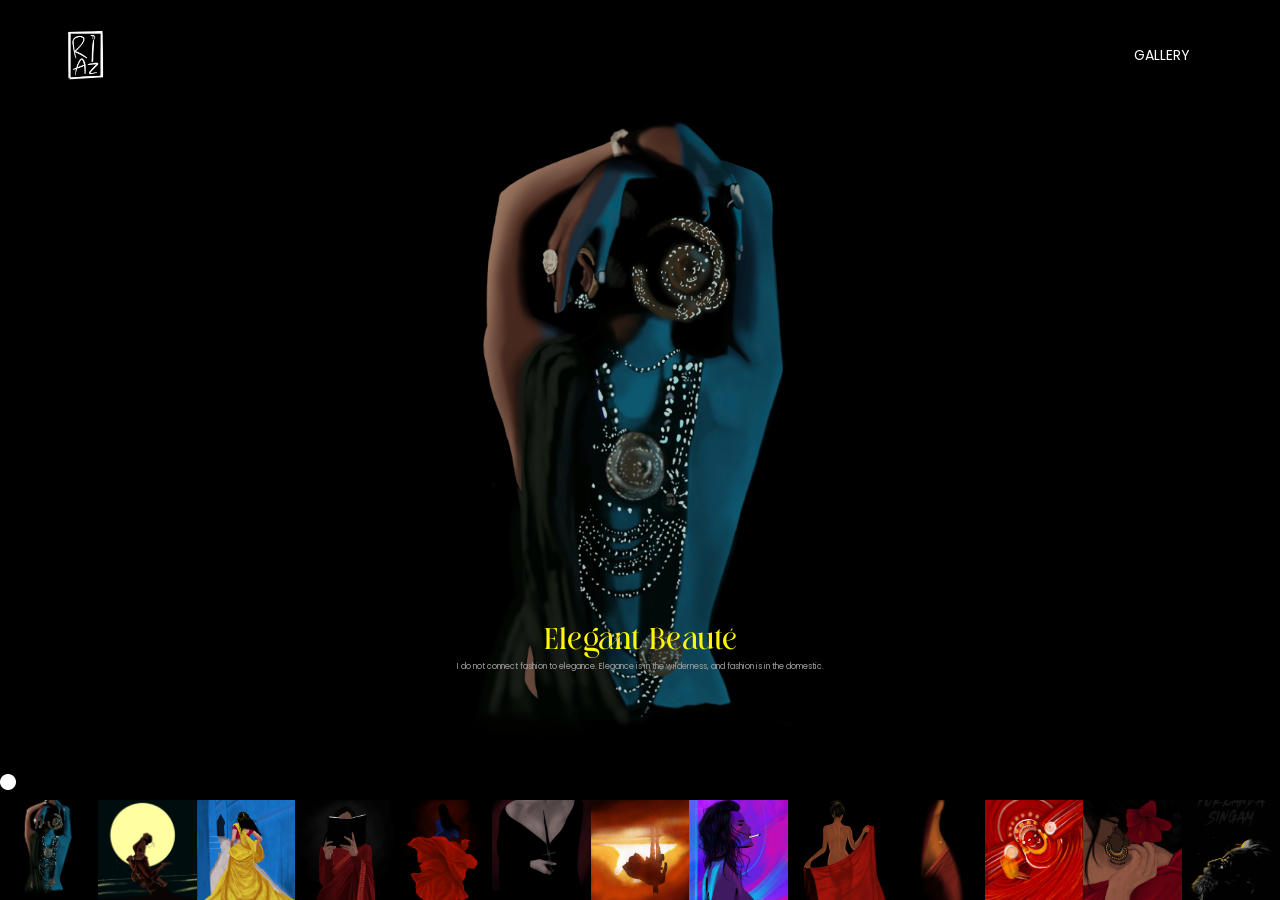
==== art/index.html @ 33e3aa1a "initial commit" ====
<!DOCTYPE html>
<html lang="en">

<head>
    <meta charset="UTF-8">
    <meta name="description" content="">
    <meta http-equiv="X-UA-Compatible" content="IE=edge">
    <meta name="viewport" content="width=device-width, initial-scale=1, shrink-to-fit=no">
    <!-- The above 4 meta tags *must* come first in the head; any other head content must come *after* these tags -->
    <meta property="og:site_name" content="Riaz digital art portfolio" />
    <meta property="og:title" content="My personal digital art portfolio website" />
    <meta
      property="og:description"
      content="Software Developer pushing pixels to billion of users"
    />
    <meta property="og:image" content="img/core-img/thumbnail.png" />
    <meta property="og:type" content="digital art portfolio" />
    <meta
      property="og:url"
      content="https://riaz10ahmed.github.io/portfolio/art/index.html"
    />
    <!-- Title  -->
    <title>Riaz - Digital Art Portfolio</title>

    <!-- Favicon  -->
    <link rel="icon" href="img/favicon.png">

    <!-- Core Style CSS -->
    <link rel="stylesheet" href="css/core-style.css">
    <link rel="stylesheet" href="style.css">

    <!-- Responsive CSS -->
    <link href="css/responsive.css" rel="stylesheet">

</head>

<body>
    <!-- Preloader -->
    <div id="preloader">
        <div class="showbox">
            <div class="loader">
                <svg class="circular" viewBox="25 25 50 50">
                    <circle class="path" cx="50" cy="50" r="20" fill="none" stroke-width="2" stroke-miterlimit="10" />
                </svg>
            </div>
        </div>
        <div class="questions-area text-center">
            <p>Leonardo da Vinci once said -</p>
            <ul>
                <li>"Poor is the pupil who does not surpass his master."</li>
                <li>“Where the spirit does not work with the hand, there is no art.”</li>
                <li>"Learning never exhausts the mind."</li>
            </ul>
        </div>
    </div>

    <!-- Gradient Background Overlay -->
    <div class="gradient-background-overlay"></div>

    <!-- Header Area Start -->
    <header class="header-area">
        <div class="container-fluid h-100">
            <div class="row h-100 align-items-center">
                <div class="col-12 h-100">
                    <div class="main-menu h-100">
                        <nav class="navbar h-100 navbar-expand-lg">
                            <!-- Logo Area  -->
                            <a class="navbar-brand c_logo" href="../index.html"><img src="img/logo/logo_w.png"
                                    alt="Riaz"></a>

                            <!-- <button class="navbar-toggler" type="button" data-toggle="collapse" data-target="#studioMenu" aria-controls="studioMenu" aria-expanded="false" aria-label="Toggle navigation"><i class="fa fa-bars"></i> Menu</button> -->

                            <!-- <div class="collapse navbar-collapse" id="studioMenu"> -->
                            <!-- Menu Area Start  -->
                            <ul class="navbar-nav ml-auto">
                                <li class="nav-item">
                                    <a class="nav-link" href="portfolio.html">gallery</a>
                                </li>
                            </ul>
                            <!-- Search Form -->
                            <!-- <div class="header-search-form ml-auto">
                                    <form action="#">
                                        <input type="search" class="form-control" placeholder="Input your keyword then press enter..." id="search" name="search">
                                        <input class="d-none" type="submit" value="submit">
                                    </form>
                                </div> -->
                            <!-- Search btn -->
                            <!-- <div id="searchbtn">
                                    <img src="img/core-img/search.png" alt="">
                                </div> -->
                            <!-- </div> -->
                        </nav>
                    </div>
                </div>
            </div>
        </div>
    </header>
    <!-- Header Area End -->

    <!-- Social Sidebar Area Start -->
    <!-- <div class="social-sidebar-area bg-white"> -->
    <!-- Social Area -->
    <!-- <div class="social-info-area">
            <a href="#" data-toggle="tooltip" data-placement="right" title="Facebook"><i class="fa fa-facebook" aria-hidden="true"></i> <span>Facebook</span></a>
            <a href="#" data-toggle="tooltip" data-placement="right" title="Twitter"><i class="fa fa-twitter" aria-hidden="true"></i> <span>Twitter</span></a>
            <a href="#" data-toggle="tooltip" data-placement="right" title="Pinterest"><i class="fa fa-pinterest" aria-hidden="true"></i> <span>Pinterest</span></a>
            <a href="#" data-toggle="tooltip" data-placement="right" title="Behance"><i class="fa fa-behance" aria-hidden="true"></i> <span>Behance</span></a>
        </div> -->
    <!-- Message Box -->
    <!-- <div class="message-box">
            <a href="#" data-toggle="modal" data-target=".contact-modal-lg"><img src="img/core-img/envelope.png" alt=""></a>
        </div> -->
    <!-- </div> -->
    <!-- Social Sidebar Area End -->

    <!-- ***** Welcome Area Start ***** -->
    <section class="welcome-area">
        <div class="carousel h-100 slide" data-ride="carousel" id="welcomeSlider">
            <!-- Carousel Inner -->
            <div class="carousel-inner h-100">


                <div class="carousel-item h-100 bg-img active bg_contain"
                    style="background-image: url(img/bg-img/a1.jpg);">
                    <div class="c_slide_div">
                        <h2 style="color: #fff707">Elegant Beauté</h2>
                        <p style="color: #a0a0a0">I do not connect fashion to elegance. Elegance is in the wilderness,
                            and fashion is in the domestic.</p>
                    </div>
                </div>

                <div class="carousel-item h-100 bg-img bg_contain" style="background-image: url(img/bg-img/a2.jpg);">
                    <div class="c_slide_div">
                        <h2 style="color: #fff707">Poonguzhali</h2>
                        <p style="color: #a0a0a0">Alaikadal aazham nilavu ariyaadhoo! Adi mana dhaagam vizhil
                            theriyaadhoo!</p>
                    </div>
                </div>

                <div class="carousel-item h-100 bg-img bg_contain" style="background-image: url(img/bg-img/a3.jpg);">
                    <div class="c_slide_div">
                        <h2 style="color: #fff707">Run Lola Run</h2>
                        <p style="color: #a0a0a0">We shall not cease from exploration, And the end of all our exploring,
                            Will be to arrive where we started, And know the place for the first time.</p>
                    </div>
                </div>

                <div class="carousel-item h-100 bg-img bg_contain" style="background-image: url(img/bg-img/a50.jpg);">
                    <div class="c_slide_div">
                        <h2 style="color: #fff707">Semmaan Magalai</h2>
                        <p style="color: #a0a0a0">Semmaan magalai Thirudum thirudan</p>
                    </div>
                </div>

                
                <div class="carousel-item h-100 bg-img bg_contain" style="background-image: url(img/bg-img/a62.jpg);">
                    <div class="c_slide_div">
                        <h2 style="color: #fff707">Betta Splendens</h2>
                        <p style="color: #a0a0a0">Let your fins flow with the current like betta splendens</p>
                    </div>
                </div>
                <div class="carousel-item h-100 bg-img bg_contain" style="background-image: url(img/bg-img/a61.jpg);">
                    <div class="c_slide_div">
                        <h2 style="color: #fff707">Goth</h2>
                        <p style="color: #a0a0a0">Unleash your gothic side, we have styles for you—cool and edgy.</p>
                    </div>
                </div>
                <div class="carousel-item h-100 bg-img bg_contain" style="background-image: url(img/bg-img/a7.jpg);">
                    <div class="c_slide_div">
                        <h2 style="color: #fff707">Dark Knight</h2>
                        <p style="color: #a0a0a0">It's not who I am underneath, but what I do that defines me.</p>
                    </div>
                </div>
                <div class="carousel-item h-100 bg-img bg_contain" style="background-image: url(img/bg-img/a8.jpg);">
                    <div class="c_slide_div">
                        <h2 style="color: #fff707">Spliff Queen</h2>
                        <p style="color: #a0a0a0">Cinderella never asked for a prince. She asked for a night off and a
                            dress.</p>
                    </div>
                </div>

                <div class="carousel-item h-100 bg-img bg_contain" style="background-image: url(img/bg-img/a54.jpg);">
                    <div class="c_slide_div">
                        <h2 style="color: #fff707">Nilaavin Karai</h2>
                        <p style="color: #a0a0a0">Nilaavin Karai</p>
                    </div>
                </div>

                <div class="carousel-item h-100 bg-img bg_contain" style="background-image: url(img/bg-img/a55.jpg);">
                    <div class="c_slide_div">
                        <h2 style="color: #fff707">Belly Chain</h2>
                        <p style="color: #a0a0a0">Stay hidden until..</p>
                    </div>
                </div>
                <div class="carousel-item h-100 bg-img bg_contain" style="background-image: url(img/bg-img/a10.jpg);">
                    <div class="c_slide_div">
                        <h2 style="color: #fff707">Utthama Villain</h2>
                        <p style="color: #a0a0a0">I'm the Hero and I'm the Villain</p>
                    </div>
                </div>

                <div class="carousel-item h-100 bg-img bg_contain" style="background-image: url(img/bg-img/a4.jpg);">
                    <div class="c_slide_div">
                        <h2 style="color: #fff707">Rosa-Sinensis</h2>
                        <p style="color: #a0a0a0">She looked attractive in all seasons like Hibiscus</p>
                    </div>
                </div>
                
                <div class="carousel-item h-100 bg-img bg_contain" style="background-image: url(img/bg-img/a13.jpg);">
                    <div class="c_slide_div">
                        <h2 style="color: #fff707">Vikram</h2>
                        <p style="color: #a0a0a0">Caped Crusader - Vigilante</p>
                    </div>
                </div>
            </div>
            <!-- Carousel Indicators -->
            <ol class="carousel-indicators">
                <li data-target="#welcomeSlider" data-slide-to="0" class="active bg-img"
                    style="background-image: url(img/bg-img/a1.jpg);"></li>
                <li data-target="#welcomeSlider" data-slide-to="1" class="bg-img"
                    style="background-image: url(img/bg-img/a2.jpg);"></li>
                <li data-target="#welcomeSlider" data-slide-to="2" class="bg-img"
                    style="background-image: url(img/bg-img/a3.jpg);"></li>
                <li data-target="#welcomeSlider" data-slide-to="3" class="bg-img"
                    style="background-image: url(img/bg-img/a50.jpg);"></li>
                <li data-target="#welcomeSlider" data-slide-to="4" class="bg-img"
                    style="background-image: url(img/bg-img/a62.jpg);"></li>
                <li data-target="#welcomeSlider" data-slide-to="5" class="bg-img"
                    style="background-image: url(img/bg-img/a61.jpg);"></li>
                <li data-target="#welcomeSlider" data-slide-to="6" class="bg-img"
                    style="background-image: url(img/bg-img/a7.jpg);"></li>
                <li data-target="#welcomeSlider" data-slide-to="7" class="bg-img"
                    style="background-image: url(img/bg-img/a8.jpg);"></li>
                <li data-target="#welcomeSlider" data-slide-to="8" class="bg-img"
                    style="background-image: url(img/bg-img/a54.jpg);"></li>
                <li data-target="#welcomeSlider" data-slide-to="9" class="bg-img"
                    style="background-image: url(img/bg-img/a55.jpg);"></li>
                <li data-target="#welcomeSlider" data-slide-to="10" class="bg-img"
                    style="background-image: url(img/bg-img/a10.jpg);"></li>
                <li data-target="#welcomeSlider" data-slide-to="11" class="bg-img"
                    style="background-image: url(img/bg-img/a4.jpg);"></li>
                <li data-target="#welcomeSlider" data-slide-to="12" class="bg-img"
                    style="background-image: url(img/bg-img/a13.jpg);"></li>
            </ol>
        </div>
    </section>
    <!-- ***** Welcome Area End ***** -->

    <!-- ***** Contact Area Start ***** -->
    <div class="contact-popup-form" id="contact-modal-lg">
        <div class="modal fade contact-modal-lg" tabindex="-1" role="dialog" aria-labelledby="contact-modal-lg"
            aria-hidden="true">
            <div class="modal-dialog modal-lg modal-dialog-centered">
                <div class="modal-content">
                    <div class="container-fluid">
                        <div class="row">
                            <div class="col-12">
                                <div class="contact-heading-text text-center mb-30">
                                    <span></span>
                                    <h2>Please get in touch</h2>
                                </div>
                            </div>
                        </div>
                    </div>
                    <!-- Contact Form Area -->
                    <div class="contact-form-area">
                        <div class="container-fluid">
                            <form action="#" method="post">
                                <div class="row">
                                    <div class="col-12 col-md-4">
                                        <input type="text" class="form-control" name="name" id="name"
                                            placeholder="Your Name">
                                    </div>
                                    <div class="col-12 col-md-4">
                                        <input type="email" class="form-control" name="email" id="email"
                                            placeholder="Your Email">
                                    </div>
                                    <div class="col-12 col-md-4">
                                        <input type="text" class="form-control" name="subject" id="subject"
                                            placeholder="Subject">
                                    </div>
                                    <div class="col-12">
                                        <textarea name="message" class="form-control" id="message" cols="30" rows="10"
                                            placeholder="Message"></textarea>
                                    </div>
                                    <div class="col-12 text-center">
                                        <button type="submit" class="btn studio-btn mt-3"><img
                                                src="img/core-img/logo-icon.png" alt=""> Send</button>
                                    </div>
                                </div>
                            </form>
                        </div>
                    </div>
                </div>
            </div>
        </div>
    </div>
    <!-- ***** Contact Area End ***** -->

    <!-- jQuery (Necessary for All JavaScript Plugins) -->
    <script src="js/jquery/jquery-2.2.4.min.js"></script>
    <!-- Popper js -->
    <script src="js/popper.min.js"></script>
    <!-- Bootstrap js -->
    <script src="js/bootstrap.min.js"></script>
    <!-- Plugins js -->
    <script src="js/plugins.js"></script>
    <!-- Active js -->
    <script src="js/active.js"></script>

</body>

</html>
---- art/css/core-style.css ----
/* [Master Stylesheet] */

/* ------------- Index of Stylesheet -------------
:: 1.0 Import Web Fonts
:: 2.0 Import All CSS
:: 3.0 Common/Base CSS
:: 4.0 Header Area CSS
:: 5.0 Sidebar Area CSS
:: 6.0 Welcome Area CSS
:: 7.0 About Me Area CSS
:: 8.0 Follow Instagram Area CSS
:: 9.0 Footer Area CSS
:: 10.0 Portfolio Area CSS
:: 11.0 Blog & Contact Area CSS
:: 12.0 Elements Area CSS
------------------------------------------------ */

/* :: 1.0 Import Web Fonts */

@import url('https://fonts.googleapis.com/css?family=Poppins:300,400,500,600,700');

/* :: 2.0 Import All CSS */

@import '../css/bootstrap.min.css';
@import '../css/owl.carousel.css';
@import '../css/font-awesome.min.css';
@import '../css/pe-icon-7-stroke.css';
@import '../css/magnific-popup.css';
@import '../css/animate.css';

/* :: 3.0 Common/Base CSS */

* {
    margin: 0;
    padding: 0;
}

body {
    font-family: 'Poppins', sans-serif;
    font-weight: 400;
    overflow-x: hidden;
}

h1,
h2,
h3,
h4,
h5,
h6 {
    color: #1d1d1d;
    line-height: 1.2;
    font-family: 'Poppins', sans-serif;
    font-weight: 500;
}

p {
    color: #838383;
    font-size: 15px;
    line-height: 2;
    font-family: 'Poppins', sans-serif;
    font-weight: 400;
}

a:focus {
    outline: 0 solid;
}

a,
a:hover,
a:focus {
    -webkit-transition: all 500ms ease 0s;
    transition: all 500ms ease 0s;
    text-decoration: none;
    outline: none;
    font-size: 14px;
    color: #000;
    font-family: 'Poppins', sans-serif;
    font-weight: 400;
}

#preloader {
    position: fixed;
    z-index: 9999;
    width: 100%;
    height: 100%;
    background-color: #f2f4f8;
    top: 0;
    left: 0;
    display: -webkit-box;
    display: -ms-flexbox;
    display: flex;
    -webkit-box-pack: center;
    -ms-flex-pack: center;
    justify-content: center;
    -webkit-box-align: center;
    -ms-flex-align: center;
    align-items: center;
}

.questions-area ul li {
    display: none;
    font-size: 14px;
    font-weight: 500;
    color: #1d1d1d;
    -webkit-transition-duration: 500ms;
    transition-duration: 500ms;
}

.questions-area ul li.question-show {
    display: block;
}

.questions-area {
    padding: 0 15px;
    position: absolute;
    bottom: 100px;
    z-index: 15;
    width: 100%;
    height: auto;
    left: 0;
}

.questions-area p {
    margin-bottom: 0;
}

.showbox {
    position: relative;
    top: 0;
    bottom: 0;
    left: 0;
    right: 0;
    padding: 0;
}

.loader {
    position: relative;
    margin: 0 auto;
    width: 60px;
}

.loader:before {
    content: '';
    display: block;
    padding-top: 100%;
}

.circular {
    -webkit-animation: rotate 2s linear infinite;
    animation: rotate 2s linear infinite;
    height: 100%;
    -webkit-transform-origin: center center;
    transform-origin: center center;
    width: 100%;
    position: absolute;
    top: 0;
    bottom: 0;
    left: 0;
    right: 0;
    margin: auto;
}

.path {
    stroke-dasharray: 1, 200;
    stroke-dashoffset: 0;
    -webkit-animation: dash 1.5s ease-in-out infinite, color 6s ease-in-out infinite;
    animation: dash 1.5s ease-in-out infinite, color 6s ease-in-out infinite;
    stroke-linecap: round;
}

@-webkit-keyframes rotate {
    100% {
        -webkit-transform: rotate(360deg);
        transform: rotate(360deg);
    }
}

@keyframes rotate {
    100% {
        -webkit-transform: rotate(360deg);
        transform: rotate(360deg);
    }
}

@-webkit-keyframes dash {
    0% {
        stroke-dasharray: 1, 200;
        stroke-dashoffset: 0;
    }
    50% {
        stroke-dasharray: 89, 200;
        stroke-dashoffset: -35px;
    }
    100% {
        stroke-dasharray: 89, 200;
        stroke-dashoffset: -124px;
    }
}

@keyframes dash {
    0% {
        stroke-dasharray: 1, 200;
        stroke-dashoffset: 0;
    }
    50% {
        stroke-dasharray: 89, 200;
        stroke-dashoffset: -35px;
    }
    100% {
        stroke-dasharray: 89, 200;
        stroke-dashoffset: -124px;
    }
}

@-webkit-keyframes color {
    100%,
    0% {
        stroke: #d62d20;
    }
    40% {
        stroke: #0057e7;
    }
    66% {
        stroke: #008744;
    }
    80%,
    90% {
        stroke: #ffa700;
    }
}

@keyframes color {
    100%,
    0% {
        stroke: #d62d20;
    }
    40% {
        stroke: #0057e7;
    }
    66% {
        stroke: #008744;
    }
    80%,
    90% {
        stroke: #ffa700;
    }
}

ul,
ol {
    margin: 0;
}

ol li,
ul li {
    list-style: outside none none;
}

img {
    height: auto;
    max-width: 100%;
}

.studio-table {
    display: table;
    z-index: 9;
    position: absolute;
    width: 100%;
    height: 100%;
    margin: 0;
}

.studio-table-cell {
    display: table-cell;
    vertical-align: middle;
}

.mt-15 {
    margin-top: 15px;
}

.mt-30 {
    margin-top: 30px;
}

.mt-50 {
    margin-top: 50px;
}

.mt-70 {
    margin-top: 70px;
}

.mt-100 {
    margin-top: 100px;
}

.mb-15 {
    margin-bottom: 15px;
}

.mb-30 {
    margin-bottom: 30px;
}

.mb-50 {
    margin-bottom: 50px;
}

.ml-15 {
    margin-left: 15px;
}

.ml-30 {
    margin-left: 30px;
}

.mr-15 {
    margin-right: 15px;
}

.mr-30 {
    margin-right: 30px;
}

.mb-70 {
    margin-bottom: 70px;
}

.mb-100 {
    margin-bottom: 100px;
}

.bg-img {
    background-position: center center;
    background-size: cover;
    background-repeat: no-repeat;
}

.bg-gray {
    background-color: #f6f6f6;
}

.bg-transparent {
    background-color: transparent;
}

.bg-transparent-dark {
    background-color: rgba(0, 0, 0, 0.5) !important;
}

.bg-transparent-light {
    background-color: rgba(255, 255, 255, 0.5) !important;
}

.font-bold {
    font-weight: 700;
}

.font-light {
    font-weight: 300;
}

.height-500 {
    height: 500px !important;
}

.height-600 {
    height: 600px !important;
}

.height-700 {
    height: 700px !important;
}

.height-800 {
    height: 800px !important;
}

#scrollUp {
    background-color: #222;
    border-radius: 0;
    bottom: 100px;
    box-shadow: 0 2px 6px 0 rgba(0, 0, 0, 0.3);
    color: #fff;
    font-size: 24px;
    height: 40px;
    line-height: 40px;
    right: 0;
    text-align: center;
    width: 35px;
}

.section_padding_100 {
    padding: 100px 0;
}

.section_padding_50 {
    padding: 50px 0;
}

.section_padding_100_70 {
    padding: 100px 0 70px;
}

.section_padding_100_50 {
    padding: 100px 0 50px;
}

.section_padding_100_0 {
    padding: 100px 0 0;
}

.section_padding_0_100 {
    padding: 0 0 100px;
}

.section_heading {
    margin-bottom: 50px;
    position: relative;
    z-index: 1;
}

.section_heading h2 {
    font-size: 48px;
    margin-bottom: 0;
    text-transform: uppercase;
}

.section_heading.text-left {
    text-align: left !important;
}

.studio-btn {
    display: inline-block;
    color: #fff;
    background-color: #1d1d1d;
    height: 52px;
    padding: 0 15px;
    border-radius: 0;
    line-height: 52px;
    font-size: 16px;
    min-width: 140px;
}

.studio-btn > img {
    padding-right: 5px;
}

.studio-btn:hover,
.studio-btn:focus {
    color: #fff;
    font-size: 16px;
}

/* :: 4.0 Header Area CSS */

.header-area {
    width: 100%;
    height: 110px;
    position: fixed;
    z-index: 1000;
    top: 0;
    left: 0;
    padding: 0 34px;
}

#searchbtn {
    cursor: pointer;
    margin-left: 15px;
}

.header-search-form,
.search-form-on .navbar-nav {
    display: none;
}

.search-form-on .header-search-form {
    display: block;
}

.header-area .main-menu .nav-link {
    font-size: 14px;
    text-transform: uppercase;
    color: #ffffff;
    padding: 0 25px;
}

.header-area .main-menu .nav-link:hover,
.header-area .main-menu .nav-link:focus {
    color: #fff;
}

.dropdown-menu.show {
    border: none;
    padding: 15px 0;
    box-shadow: 0 5px 40px rgba(0, 0, 0, 0.15);
    margin-top: 15px;
}

.dropdown-item {
    text-transform: uppercase;
    font-size: 13px;
}

.dropdown-item:hover {
    color: #000;
    font-size: 13px;
}

.header-search-form form input {
    width: 600px;
    height: 35px;
    padding: 5px 15px;
    font-size: 12px;
    color: #fff;
    border: none;
    background-color: transparent;
    border: 2px solid rgba(255, 255, 255, 0.6);
    border-radius: 30px;
    -webkit-transition-duration: 500ms;
    transition-duration: 500ms;
}

.header-search-form form input:focus {
    box-shadow: none;
    border-color: rgba(255, 255, 255, 1);
    background-color: transparent;
}

.gradient-background-overlay {
    position: fixed;
    z-index: 3;
    top: 0;
    left: 0;
    width: 100%;
    height: 150px;
}

.gradient-background-overlay:before {
    content: "";
    position: absolute;
    height: 150px;
    width: 100%;
    z-index: -1;
    top: 0;
    left: 0;
    background: rgba(0, 0, 0, 0.3);
    background: -webkit-linear-gradient(top, rgba(0, 0, 0, 0.3) 0%, rgba(0, 0, 0, 0.01) 90%, rgba(0, 0, 0, 0) 100%);
    background: linear-gradient(to bottom, rgba(0, 0, 0, 0.3) 0%, rgba(0, 0, 0, 0.01) 90%, rgba(0, 0, 0, 0) 100%);
}

/* :: 5.0 Sidebar Area CSS */

.social-sidebar-area {
    width: 120px;
    height: 72%;
    background-color: transparent;
    position: fixed;
    bottom: 100px;
    left: 0;
    z-index: 100;
    overflow: hidden;
}

.social-info-area {
    display: -webkit-box;
    display: -ms-flexbox;
    display: flex;
    -webkit-transform: rotate(-90deg);
    transform: rotate(-90deg);
    position: absolute;
    bottom: 270px;
    left: -110px;
    z-index: 10;
    -webkit-box-pack: center;
    -ms-flex-pack: center;
    justify-content: center;
    -webkit-box-align: center;
    -ms-flex-align: center;
    align-items: center;
}

.social-info-area a {
    text-transform: uppercase;
    font-size: 12px;
    font-weight: 600;
    display: -webkit-box;
    display: -ms-flexbox;
    display: flex;
    -webkit-box-align: center;
    -ms-flex-align: center;
    align-items: center;
    padding: 5px;
    line-height: 1;
}

.social-info-area a i {
    font-size: 12px;
    color: #9f9f9f;
    margin-right: 5px;
}

.message-box > a {
    width: 120px;
    height: 100px;
    position: absolute;
    left: 0;
    bottom: 0;
    background-color: #101010;
    text-align: center;
    color: #fff;
    font-size: 30px;
    display: -moz-flex;
    display: -ms-flex;
    display: -o-flex;
    display: -webkit-box;
    display: -ms-flexbox;
    display: flex;
    -webkit-box-align: center;
    -ms-flex-align: center;
    align-items: center;
    -webkit-box-pack: center;
    -ms-flex-pack: center;
    justify-content: center;
}

.message-box > a > img {
    max-width: 40px;
}

/* :: 6.0 Welcome Area CSS */

.welcome-area {
    position: relative;
    z-index: 2;
    width: 100%;
    height: 100vh !important;
}

.carousel-indicators {
    position: fixed;
    right: 0;
    bottom: 0;
    left: 0;
    width: 100%;
    height: auto;
    margin: 0;
    z-index: 9999;
}

.carousel-indicators li {
    width: 100%;
    height: 100px;
    margin-right: 0;
    margin-left: 0;
    text-indent: -9999999px;
    background-color: #fff;
    cursor: pointer;
    -webkit-transition-duration: 500ms;
    transition-duration: 500ms;
}

.carousel-indicators li:after,
.carousel-indicators li:before {
    display: none;
}

.carousel-indicators li.active:after {
    content: '';
    display: block;
    width: 16px;
    height: 16px;
    top: -26px;
    z-index: 1100;
    position: absolute;
    background-image: url(../img/core-img/active.png);
}

.carousel-item:after {
    position: absolute;
    width: 100%;
    height: 100%;
    top: 0;
    left: 0;
    background-color: rgba(0, 0, 0, 0.17);
    content: '';
    z-index: -1;
}

.carousel-content {
    display: -webkit-box;
    display: -ms-flexbox;
    display: flex;
    -webkit-box-align: center;
    -ms-flex-align: center;
    align-items: center;
}

.slide-text {
    padding: 25px 30px 15px;
    border-left: 3px solid #fff;
    margin-left: 200px;
    background-color: rgba(255, 255, 255, 0.2);
    display: -webkit-box;
    display: -ms-flexbox;
    display: flex;
    -webkit-box-align: baseline;
    -ms-flex-align: baseline;
    align-items: baseline;
    margin-top: -100px;
}

.slide-text h2 {
    margin-bottom: 0;
    font-size: 36px;
    color: #fff;
    line-height: 1;
}

.slide-text span {
    font-size: 100px;
    color: #fff;
    line-height: 1;
    font-weight: 100;
}

/* :: 7.0 About Me Area CSS */

.about-content span {
    width: 30px;
    height: 2px;
    background-color: #bebebe;
    margin: 0 auto 30px;
    display: block;
}

.about-content h2 {
    margin-bottom: 40px;
    font-size: 36px;
}

.single-service-area img {
    margin-bottom: 50px;
}

.single-service-area h5 {
    margin-bottom: 20px;
}

.single-pie-bar h6 {
    margin-top: 15px;
    margin-bottom: 0;
}

/* :: 8.0 Follow Instagram Area CSS */

.follow-me-instagram-area {
    border-top: 1px solid #dcdcdc;
    margin-bottom: 80px;
}

.follow-me-title h5 {
    margin: 30px 0;
    font-size: 18px;
}

.single-instagram-feeds a {
    position: absolute;
    width: 100%;
    height: 100%;
    background-color: rgba(34, 34, 34, 0.7);
    top: 0;
    display: -webkit-box;
    display: -ms-flexbox;
    display: flex;
    -webkit-box-align: center;
    -ms-flex-align: center;
    align-items: center;
    color: #fff;
    font-size: 30px;
    -webkit-box-pack: center;
    -ms-flex-pack: center;
    justify-content: center;
    opacity: 0;
    -ms-filter: "progid:DXImageTransform.Microsoft.Alpha(Opacity=0)";
    -webkit-transition-duration: 500ms;
    transition-duration: 500ms;
}

.single-instagram-feeds:hover a {
    opacity: 1;
    -ms-filter: "progid:DXImageTransform.Microsoft.Alpha(Opacity=100)";
}

/* :: 9.0 Footer Area CSS */

.footer-area {
    position: fixed;
    z-index: 100;
    background-color: #1d1d1d;
    height: 80px;
    width: 100%;
    padding: 0 35px;
    bottom: 0;
    left: 0;
}

.single-footer-content {
    display: -webkit-box;
    display: -ms-flexbox;
    display: flex;
    -webkit-box-align: center;
    -ms-flex-align: center;
    align-items: center
}

.single-footer-content > a {
    font-size: 14px;
    font-weight: 600;
    color: #fff;
    margin-left: 5px;
    line-height: 1;
}

/* :: 10.0 Portfolio Area CSS */

.gallery_area {
    height: calc(100% - 380px);
    width: calc(100% - 245px);
    overflow-y: scroll;
    position: fixed;
    z-index: 1;
    top: 200px;
    left: 185px;
    right: 60px;
    padding-right: 45px;
}

.portfolio-menu button {
    background-color: transparent;
    font-size: 15px;
    color: #838383;
    padding: 0 20px;
    -webkit-transition-duration: 500ms;
    transition-duration: 500ms;
}

.portfolio-menu button.active,
.portfolio-menu button:hover {
    color: #1d1d1d;
}

.portfolio-menu button:focus {
    box-shadow: none;
}

.gallery_menu {
    margin-bottom: 40px;
}

.column_single_gallery_item {
    margin-bottom: 30px;
}

.column_single_gallery_item img {
    width: 100%;
}

.hover_overlay {
    position: absolute;
    width: calc(100% - 30px);
    height: 100%;
    background-color: rgba(0, 0, 0, 0.3);
    top: 0;
    left: 15px;
    display: -webkit-box;
    display: -ms-flexbox;
    display: flex;
    -webkit-box-align: center;
    -ms-flex-align: center;
    align-items: center;
    -webkit-box-pack: center;
    -ms-flex-pack: center;
    justify-content: center;
    opacity: 0;
    -ms-filter: "progid:DXImageTransform.Microsoft.Alpha(Opacity=0)";
    -webkit-transition-duration: 500ms;
    transition-duration: 500ms;
}

.hover_overlay a {
    font-size: 30px;
    color: #fff;
}

.column_single_gallery_item:hover .hover_overlay {
    opacity: 1;
    -ms-filter: "progid:DXImageTransform.Microsoft.Alpha(Opacity=100)";
}

/* :: 11.0 Blog & Contact Area CSS */

.blog-content span,
.contact-heading-text span {
    display: block;
    width: 30px;
    height: 3px;
    background-color: #bebebe;
    margin: 0 auto 30px;
}

.blog-content h2,
.contact-heading-text h2 {
    font-size: 36px;
}

.contact-heading-text h2,
.blog-content p {
    margin-bottom: 50px;
}

.post-date,
.post-date:hover,
.post-date:focus {
    display: block;
    font-size: 14px;
    margin-bottom: 5px;
    font-weight: 500;
}

.post-author,
.post-author:hover,
.post-author:focus {
    font-size: 12px;
    text-transform: uppercase;
    color: #838383;
    display: block;
    margin-bottom: 50px;
}

.pagination-area .page-link {
    color: #1d1d1d;
    border: none;
    font-size: 16px;
    font-weight: 500;
    position: relative;
    z-index: 1;
}

.page-item.active .page-link {
    z-index: 1;
    color: #1d1d1d;
    background-color: transparent;
    border-color: transparent;
    padding-right: 80px;
}

.page-item.active .page-link:after {
    content: '';
    width: 70px;
    height: 2px;
    background-color: #1d1d1d;
    position: absolute;
    bottom: 13px;
    left: 45px;
}

.contact-form-area form .form-control {
    margin-bottom: 30px;
    font-size: 14px;
    font-style: italic;
    height: 60px;
    border-bottom: 2px solid #c0c0c0;
    border-top: 0;
    border-left: 0;
    border-radius: 0;
    border-right: none;
    background-color: transparent;
    -webkit-transition-duration: 500ms;
    transition-duration: 500ms;
}

.contact-form-area form .form-control:focus {
    box-shadow: none;
    border-color: #1d1d1d;
    -webkit-transition-duration: 500ms;
    transition-duration: 500ms;
}

.contact-form-area form textarea.form-control {
    height: 200px;
}

.map-area {
    position: relative;
    z-index: 1;
    padding-bottom: 100px;
}

#googleMap {
    width: 100%;
    height: 485px;
    position: relative;
    z-index: 1;
}

.contact-core-info {
    position: absolute;
    top: 30px;
    width: 280px;
    background-color: #1d1d1d;
    z-index: 1000;
    left: -90px;
    padding: 15px 40px;
    text-align: center;
    height: calc(100% - 60px);
}

.contact-core-info img {
    margin-bottom: 50px;
}

.contact-core-info .single-footer-content {
    display: block;
    margin-bottom: 10px;
    text-align: center;
}

.contact-core-info .single-footer-content img {
    display: block;
    margin: 0 auto 10px;
}

.contact-popup-form .modal-content {
    padding: 50px;
}

.contact-popup-form .modal-content {
    padding: 50px;
    border: none;
    box-shadow: 0 5px 50px rgba(0, 0, 0, 0.15);
    background-color: rgba(255, 255, 255, 0.9);
}

/* :: 12.0 Elements Area CSS */

/* Accordians */

.elements-title h2 {
    font-size: 36px;
    margin-bottom: 100px;
}

.panel {
    background-color: #fff;
    border: 0 solid transparent;
    border-radius: 4px;
    box-shadow: 0 0 0 transparent;
    margin-bottom: 15px;
}

.single-accordion:last-of-type {
    margin-bottom: 0px;
}

.single-accordion h6 a {
    background-color: #1d1d1d;
    border-radius: 0;
    color: #fff;
    display: block;
    margin: 0;
    padding: 20px 60px 20px 20px;
    position: relative;
    font-size: 16px;
    text-transform: capitalize;
    font-weight: 500;
}

.single-accordion h6 a.collapsed {
    background-color: #aeaeae;
    color: #fff;
}

.single-accordion h6 a span {
    font-size: 10px;
    position: absolute;
    right: 20px;
    text-align: center;
    top: 25px;
}

.single-accordion h6 a.collapsed span.accor-close {
    opacity: 0;
    -ms-filter: "progid:DXImageTransform.Microsoft.Alpha(Opacity=0)";
    filter: alpha(opacity=0);
}

span.accor-open {
    opacity: 0;
    -ms-filter: "progid:DXImageTransform.Microsoft.Alpha(Opacity=0)";
    filter: alpha(opacity=0);
}

.single-accordion h6 a.collapsed span.accor-open {
    opacity: 1;
    -ms-filter: "progid:DXImageTransform.Microsoft.Alpha(Opacity=100)";
    filter: alpha(opacity=100);
}

.single-accordion h6 {
    margin-bottom: 0;
    text-transform: uppercase;
}

.single-accordion .accordion-content {
    border-top: 0 solid transparent;
    box-shadow: none;
}

.single-accordion .accordion-content p {
    padding: 20px 15px 5px;
    margin-bottom: 0;
}

/* barfiller */

.single_progress_bar {
    margin-bottom: 20px;
}

.single_progress_bar:last-of-type {
    margin-bottom: 0;
}

.barfiller {
    background: #e0e0e0;
    border: none;
    border-radius: 0;
    box-shadow: none;
    height: 2px;
    margin-bottom: 5px;
    position: relative;
    width: 100%;
}

.barfiller .fill {
    display: block;
    position: relative;
    width: 0px;
    height: 100%;
    background: #333;
    z-index: 1;
}

.barfiller .tipWrap {
    display: none;
}

.barfiller .tip {
    margin-top: 15px;
    font-size: 15px;
    color: #838383;
    left: 0px;
    position: absolute;
    z-index: 2;
    background: transparent;
}

.barfiller .tip:after {
    display: none;
}

.single_progress_bar p {
    margin-bottom: 0;
    margin-top: 10px;
}

/* Cool Facts */

.counter-area h2 {
    font-size: 36px;
}

.counter-area h6 {
    margin-bottom: 0;
    color: #838383;
}

.studio-btn.studio-btn-2 {
    background-color: transparent;
    border: 2px solid #1d1d1d;
    color: #1d1d1d;
}

.studio-btn.studio-btn-4 {
    background-color: transparent;
    border: 2px solid #aeaeae;
    color: #aeaeae;
}

/* Sonar CSS */

.carousel-indicators li.active:before {
    content: '';
    display: inline-block;
    position: absolute;
    width: 14px;
    height: 14px;
    border-radius: 50%;
    top: -25px;
    left: 1px;
    -webkit-animation: sonar-effect 1s ease-in-out .1s infinite;
    animation: sonar-effect 1s ease-in-out .1s infinite;
    z-index: 1;
    background-color: #fff;
}


@-webkit-keyframes sonar-effect {
    0% {
        opacity: 0;
        -ms-filter: "progid:DXImageTransform.Microsoft.Alpha(Opacity=0)";
    }
    50% {
        opacity: 0.5;
        -ms-filter: "progid:DXImageTransform.Microsoft.Alpha(Opacity=50)";
        box-shadow: 0 0 0 3px #fff, 0 0 5px 5px #fff, 0 0 0 5px #fff;
    }
    100% {
        box-shadow: 0 0 0 3px #fff, 0 0 5px 5px #fff, 0 0 0 5px #fff;
        -webkit-transform: scale(1.5);
        transform: scale(1.5);
        opacity: 0;
        -ms-filter: "progid:DXImageTransform.Microsoft.Alpha(Opacity=0)";
    }
}


@keyframes sonar-effect {
    0% {
        opacity: 0;
        -ms-filter: "progid:DXImageTransform.Microsoft.Alpha(Opacity=0)";
    }
    50% {
        opacity: 0.5;
        -ms-filter: "progid:DXImageTransform.Microsoft.Alpha(Opacity=50)";
        box-shadow: 0 0 0 3px #fff, 0 0 5px 5px #fff, 0 0 0 5px #fff;
    }
    100% {
        box-shadow: 0 0 0 3px #fff, 0 0 5px 5px #fff, 0 0 0 5px #fff;
        -webkit-transform: scale(1.5);
        transform: scale(1.5);
        opacity: 0;
        -ms-filter: "progid:DXImageTransform.Microsoft.Alpha(Opacity=0)";
    }
}
---- art/style.css ----
/* ============ PLACE YOUR CUSTOM CSS HERE ============ */

@font-face {
    font-family: 'Cartis';
    src: url('./fonts/Cartis\ Beautyful\ serif.ttf') format(truetype);
}

@font-face {
    font-family: 'Cartis Script';
    src: url('./fonts/Cartis\ Beautyful\ Script.otf') format(truetype);
}

.c_logo {
    width: 35px !important;
}

.c_slide_div {
    position: absolute;
    width: 100%;
    bottom: 25%;
    text-align: center;
}

.c_slide_div h2 {
    font-family: 'Cartis', serif;
    margin: 0px;
    font-size: 30px;
}

.c_slide_div p {
    font-family: 'Poppins', sans-serif;
    font-size: 8px;
    margin: 0px auto;
    width: 80%;
}

.portfolio_img_caption{
    font-family: 'Cartis Script', serif;
    color: #000000;
}

@media only screen and (min-width: 768px) {
    .c_logo {
        width: 40px !important;
    }

    .bg_contain {
        background-size: contain !important;
        background-color: #000000 !important;
    }
}
---- art/css/responsive.css ----
@media only screen and (min-width: 992px) and (max-width: 1199px) {
    .social-sidebar-area,
    .message-box > a {
        width: 80px;
    }
    .message-box > a {
        height: 80px;
    }
    .social-info-area {
        left: -160px;
    }
    .gallery_area {
        height: calc(100% - 250px);
        width: calc(100% - 180px);
        top: 120px;
        left: 120px;
        right: 60px;
        padding-right: 45px;
    }
    .social-sidebar-area {
        height: 65%;
    }
    .social-info-area {
        left: -25px;
        bottom: 190px;
    }
    .social-info-area > a > span {
        display: none;
    }
    .social-info-area a i {
        font-size: 14px;
        margin-right: 10px;
    }
}

@media only screen and (min-width: 768px) and (max-width: 991px) {
    .navbar {
        padding: 0;
    }
    .navbar-toggler {
        padding: 0;
        font-size: 20px;
        background-color: transparent;
        border: none;
        border-radius: 6px;
        width: 120px;
        height: 35px;
        color: #fff;
        line-height: 28px;
        margin: 38px 0;
        border: 2px solid #fff;
        font-weight: 400;
    }
    #studioMenu {
        padding: 30px;
        background-color: #1d1d1d;
        z-index: 1002;
    }
    .header-area .main-menu .nav-link {
        padding: 5px 15px;
    }
    .header-search-form form input {
        width: 570px;
        margin-bottom: 15px;
    }
    .social-sidebar-area,
    .message-box > a {
        width: 80px;
    }
    .message-box > a {
        height: 80px;
    }
    .social-sidebar-area {
        bottom: 50px;
        height: 70%;
    }
    .social-info-area {
        left: -25px;
        bottom: 190px;
    }
    .social-info-area > a > span {
        display: none;
    }
    .social-info-area a i {
        font-size: 14px;
        margin-right: 10px;
    }
    .slide-text {
        margin-left: 120px;
        margin-top: -50px;
    }
    .carousel-indicators li {
        height: 50px;
    }
    .slide-text span {
        font-size: 60px;
    }
    .gallery_area {
        height: calc(100% - 250px);
        width: calc(100% - 130px);
        top: 120px;
        left: 100px;
        right: 30px;
        padding-right: 30px;
    }
    .portfolio-menu button {
        padding: 0 10px;
    }
    .counter-area h2 {
        font-size: 24px;
    }
    .counter-area h6 {
        font-size: 12px;
    }
    .elements-title h2 {
        font-size: 24px;
        margin-bottom: 50px;
    }
}

@media only screen and (min-width: 320px) and (max-width: 767px) {
    p {
        font-size: 14px;
    }
    .navbar {
        padding: 0;
    }
    .navbar-toggler {
        padding: 0;
        font-size: 16px;
        background-color: transparent;
        border-radius: 6px;
        width: 90px;
        height: 30px;
        color: #fff;
        line-height: 28px;
        margin: 20px 0;
        border: 2px solid #fff;
        font-weight: 400;
    }
    #studioMenu {
        padding: 20px;
        background-color: #1d1d1d;
        z-index: 1002;
    }
    .header-area .main-menu .nav-link {
        padding: 5px 15px;
    }
    .header-search-form form input {
        width: 570px;
        margin-bottom: 15px;
    }
    .header-area {
        height: 70px;
        padding: 0 0;
    }
    .navbar-brand {
        margin-right: 0;
        max-width: 100px;
    }
    .header-search-form form input {
        width: 100%;
        margin-bottom: 15px;
        font-size: 10px;
    }
    .social-sidebar-area,
    .message-box > a {
        width: 50px;
    }
    .message-box > a {
        height: 50px;
    }
    /* .social-sidebar-area {
        bottom: 40px;
    } */
    .carousel-indicators li {
        height: 40px;
    }
    .social-info-area {
        left: -27px;
        bottom: 130px;
    }
    .social-info-area > a > span {
        display: none;
    }
    .gradient-background-overlay,
    .gradient-background-overlay:before {
        height: 90px;
    }
    .slide-text {
        padding: 15px 15px 10px;
        margin-left: 65px;
        margin-top: -40px;
    }
    .slide-text span {
        font-size: 24px;
    }
    .slide-text h2 {
        font-size: 16px;
    }
    .contact-popup-form .modal-content {
        padding: 15px;
    }
    .blog-content h2,
    .contact-heading-text h2 {
        font-size: 20px;
    }
    .contact-heading-text h2,
    .blog-content p {
        margin-bottom: 30px;
    }
    .modal-dialog {
        width: 240px;
        margin: 30px auto;
    }
    .about-content h2 {
        margin-bottom: 30px;
        font-size: 20px;
    }
    .single-pie-bar {
        margin-bottom: 50px;
    }
    .follow-me-instagram-area {
        border-top: 1px solid #dcdcdc;
        margin-bottom: 0;
    }
    .footer-area {
        display: none;
        position: relative;
        height: auto;
        padding: 30px 0 15px;
        bottom: 0;
        left: 0;
    }
    .single-footer-content {
        margin-bottom: 15px;
        -webkit-box-pack: center;
        -ms-flex-pack: center;
        justify-content: center;
    }
    .gallery_area {
        height: auto;
        width: calc(100% - 90px);
        overflow-y: auto;
        position: relative;
        z-index: 1;
        top: 100px;
        left: 60px;
        right: 15px;
        padding-right: 15px;
    }
    .portfolio-menu button {
        font-size: 12px;
        padding: 0 5px;
    }
    .gallery_menu {
        margin-bottom: 30px;
    }
    #scrollUp {
        display: none !important;
    }
    .page-item.active .page-link:after {
        width: 40px;
    }
    .page-item.active .page-link {
        padding-right: 40px;
    }
    .pagination-area .page-link {
        font-size: 14px;
    }
    .pagination-area.mb-100 {
        margin-bottom: 0;
    }
    .blog-area.mt-100,
    .about-me-area.mt-100,
    .contact-area.mt-100 {
        margin-top: 70px;
    }
    .contact-core-info {
        width: 200px;
        left: -40px;
        padding: 15px;
    }
    .single-cool-fact {
        margin-bottom: 30px;
    }
    .elements-title h2 {
        font-size: 20px;
        margin-bottom: 30px;
    }
    .studio-buttons-area .btn {
        margin-bottom: 15px;
    }
    .message-box > a > img {
        max-width: 30px;
    }
}

@media only screen and (min-width: 480px) and (max-width: 767px) {
    .modal-dialog {
        width: 320px;
    }
}

@media only screen and (min-width: 576px) and (max-width: 767px) {
    #scrollUp {
        display: block !important;
    }
    .slide-text span {
        font-size: 36px;
    }
    .slide-text h2 {
        font-size: 20px;
    }
    .modal-dialog {
        width: 450px;
    }
    .contact-popup-form .modal-content {
        padding: 50px 15px;
    }
    .portfolio-menu button {
        font-size: 14px;
    }
}
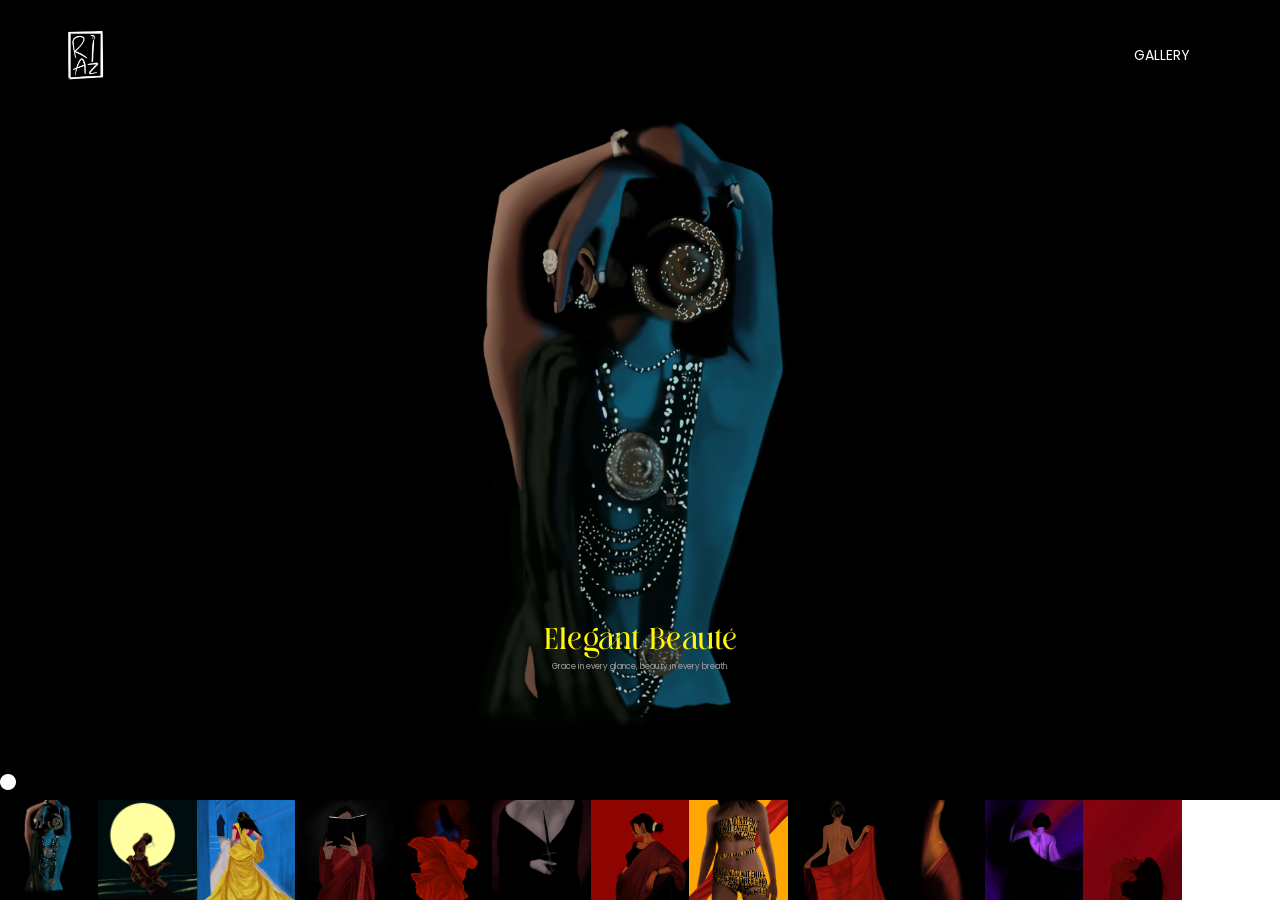
==== commit 04c01913: "Art portfolio updated" ====
--- a/art/index.html
+++ b/art/index.html
@@ -65,7 +65,7 @@
                     <div class="main-menu h-100">
                         <nav class="navbar h-100 navbar-expand-lg">
                             <!-- Logo Area  -->
-                            <a class="navbar-brand c_logo" href="../index.html"><img src="img/logo/logo_w.png"
+                            <a class="navbar-brand c_logo" href="portfolio.html"><img src="img/logo/logo_w.png"
                                     alt="Riaz"></a>
 
                             <!-- <button class="navbar-toggler" type="button" data-toggle="collapse" data-target="#studioMenu" aria-controls="studioMenu" aria-expanded="false" aria-label="Toggle navigation"><i class="fa fa-bars"></i> Menu</button> -->
@@ -121,126 +121,125 @@
 
 
                 <div class="carousel-item h-100 bg-img active bg_contain"
-                    style="background-image: url(img/bg-img/a1.jpg);">
+                    style="background-image: url(img/bg-img/g1.jpg);">
                     <div class="c_slide_div">
                         <h2 style="color: #fff707">Elegant Beauté</h2>
-                        <p style="color: #a0a0a0">I do not connect fashion to elegance. Elegance is in the wilderness,
-                            and fashion is in the domestic.</p>
-                    </div>
-                </div>
-
-                <div class="carousel-item h-100 bg-img bg_contain" style="background-image: url(img/bg-img/a2.jpg);">
+                        <p style="color: #a0a0a0">Grace in every glance, beauty in every breath.</p>
+                    </div>
+                </div>
+
+                <div class="carousel-item h-100 bg-img bg_contain" style="background-image: url(img/bg-img/g2.jpg);">
                     <div class="c_slide_div">
                         <h2 style="color: #fff707">Poonguzhali</h2>
-                        <p style="color: #a0a0a0">Alaikadal aazham nilavu ariyaadhoo! Adi mana dhaagam vizhil
+                        <p style="color: #a0a0a0">Alaikadal aazham nilavu ariyaadhoo! Adi mana dhaagam vizhiyil
                             theriyaadhoo!</p>
                     </div>
                 </div>
 
-                <div class="carousel-item h-100 bg-img bg_contain" style="background-image: url(img/bg-img/a3.jpg);">
+                <div class="carousel-item h-100 bg-img bg_contain" style="background-image: url(img/bg-img/g3.jpg);">
                     <div class="c_slide_div">
                         <h2 style="color: #fff707">Run Lola Run</h2>
-                        <p style="color: #a0a0a0">We shall not cease from exploration, And the end of all our exploring,
-                            Will be to arrive where we started, And know the place for the first time.</p>
-                    </div>
-                </div>
-
-                <div class="carousel-item h-100 bg-img bg_contain" style="background-image: url(img/bg-img/a50.jpg);">
+                        <p style="color: #FFF">Hope ahead!</p>
+                    </div>
+                </div>
+
+                <div class="carousel-item h-100 bg-img bg_contain" style="background-image: url(img/bg-img/g10.jpg);">
                     <div class="c_slide_div">
                         <h2 style="color: #fff707">Semmaan Magalai</h2>
-                        <p style="color: #a0a0a0">Semmaan magalai Thirudum thirudan</p>
-                    </div>
-                </div>
-
+                        <p style="color: #a0a0a0">Semmaan magalai.. Thirudum thirudan.. </p>
+                    </div>
+                </div>
                 
-                <div class="carousel-item h-100 bg-img bg_contain" style="background-image: url(img/bg-img/a62.jpg);">
+                <div class="carousel-item h-100 bg-img bg_contain" style="background-image: url(img/bg-img/g22.jpg);">
                     <div class="c_slide_div">
                         <h2 style="color: #fff707">Betta Splendens</h2>
                         <p style="color: #a0a0a0">Let your fins flow with the current like betta splendens</p>
                     </div>
                 </div>
-                <div class="carousel-item h-100 bg-img bg_contain" style="background-image: url(img/bg-img/a61.jpg);">
+
+                <div class="carousel-item h-100 bg-img bg_contain" style="background-image: url(img/bg-img/g21.jpg);">
                     <div class="c_slide_div">
                         <h2 style="color: #fff707">Goth</h2>
                         <p style="color: #a0a0a0">Unleash your gothic side, we have styles for you—cool and edgy.</p>
                     </div>
                 </div>
-                <div class="carousel-item h-100 bg-img bg_contain" style="background-image: url(img/bg-img/a7.jpg);">
-                    <div class="c_slide_div">
-                        <h2 style="color: #fff707">Dark Knight</h2>
-                        <p style="color: #a0a0a0">It's not who I am underneath, but what I do that defines me.</p>
-                    </div>
-                </div>
-                <div class="carousel-item h-100 bg-img bg_contain" style="background-image: url(img/bg-img/a8.jpg);">
-                    <div class="c_slide_div">
-                        <h2 style="color: #fff707">Spliff Queen</h2>
-                        <p style="color: #a0a0a0">Cinderella never asked for a prince. She asked for a night off and a
-                            dress.</p>
-                    </div>
-                </div>
-
-                <div class="carousel-item h-100 bg-img bg_contain" style="background-image: url(img/bg-img/a54.jpg);">
+
+                <div class="carousel-item h-100 bg-img bg_contain" style="background-image: url(img/bg-img/g44.jpg);">
+                    <div class="c_slide_div">
+                        <h2 style="color: #fff707">Diwann</h2>
+                        <p style="color: #a0a0a0">Queen</p>
+                    </div>
+                </div>
+
+                <div class="carousel-item h-100 bg-img bg_contain" style="background-image: url(img/bg-img/g40.jpeg);">
+                    <div class="c_slide_div">
+                        <h2 style="color: #fff707">Aadai</h2>
+                        <p style="color: #a0a0a0"></p>
+                    </div>
+                </div>
+
+                <div class="carousel-item h-100 bg-img bg_contain" style="background-image: url(img/bg-img/g14.jpg);">
                     <div class="c_slide_div">
                         <h2 style="color: #fff707">Nilaavin Karai</h2>
-                        <p style="color: #a0a0a0">Nilaavin Karai</p>
-                    </div>
-                </div>
-
-                <div class="carousel-item h-100 bg-img bg_contain" style="background-image: url(img/bg-img/a55.jpg);">
+                        <p style="color: #a0a0a0"></p>
+                    </div>
+                </div>
+
+                <div class="carousel-item h-100 bg-img bg_contain" style="background-image: url(img/bg-img/g15.jpg);">
                     <div class="c_slide_div">
                         <h2 style="color: #fff707">Belly Chain</h2>
                         <p style="color: #a0a0a0">Stay hidden until..</p>
                     </div>
                 </div>
-                <div class="carousel-item h-100 bg-img bg_contain" style="background-image: url(img/bg-img/a10.jpg);">
-                    <div class="c_slide_div">
-                        <h2 style="color: #fff707">Utthama Villain</h2>
-                        <p style="color: #a0a0a0">I'm the Hero and I'm the Villain</p>
-                    </div>
-                </div>
-
-                <div class="carousel-item h-100 bg-img bg_contain" style="background-image: url(img/bg-img/a4.jpg);">
+                <div class="carousel-item h-100 bg-img bg_contain" style="background-image: url(img/bg-img/g45.JPG);">
+                    <div class="c_slide_div">
+                        <h2 style="color: #fff707">Lavender Nirame</h2>
+                        <p style="color: #a0a0a0">Look at her now!</p>
+                    </div>
+                </div>
+
+                <div class="carousel-item h-100 bg-img bg_contain" style="background-image: url(img/bg-img/g31.JPG);">
                     <div class="c_slide_div">
                         <h2 style="color: #fff707">Rosa-Sinensis</h2>
                         <p style="color: #a0a0a0">She looked attractive in all seasons like Hibiscus</p>
                     </div>
                 </div>
                 
-                <div class="carousel-item h-100 bg-img bg_contain" style="background-image: url(img/bg-img/a13.jpg);">
-                    <div class="c_slide_div">
-                        <h2 style="color: #fff707">Vikram</h2>
-                        <p style="color: #a0a0a0">Caped Crusader - Vigilante</p>
+                <div class="carousel-item h-100 bg-img bg_contain" style="background-image: url(img/bg-img/g28.JPG);">
+                    <div class="c_slide_div">
+                        <h2 style="color: #fff707">Hope</h2>
+                        <p style="color: #a0a0a0">Sunshine</p>
                     </div>
                 </div>
             </div>
             <!-- Carousel Indicators -->
             <ol class="carousel-indicators">
                 <li data-target="#welcomeSlider" data-slide-to="0" class="active bg-img"
-                    style="background-image: url(img/bg-img/a1.jpg);"></li>
+                    style="background-image: url(img/bg-img/g1.jpg);"></li>
                 <li data-target="#welcomeSlider" data-slide-to="1" class="bg-img"
-                    style="background-image: url(img/bg-img/a2.jpg);"></li>
+                    style="background-image: url(img/bg-img/g2.jpg);"></li>
                 <li data-target="#welcomeSlider" data-slide-to="2" class="bg-img"
-                    style="background-image: url(img/bg-img/a3.jpg);"></li>
+                    style="background-image: url(img/bg-img/g3.jpg);"></li>
                 <li data-target="#welcomeSlider" data-slide-to="3" class="bg-img"
-                    style="background-image: url(img/bg-img/a50.jpg);"></li>
+                    style="background-image: url(img/bg-img/g10.jpg);"></li>
                 <li data-target="#welcomeSlider" data-slide-to="4" class="bg-img"
-                    style="background-image: url(img/bg-img/a62.jpg);"></li>
+                    style="background-image: url(img/bg-img/g22.jpg);"></li>
                 <li data-target="#welcomeSlider" data-slide-to="5" class="bg-img"
-                    style="background-image: url(img/bg-img/a61.jpg);"></li>
+                    style="background-image: url(img/bg-img/g21.jpg);"></li>
                 <li data-target="#welcomeSlider" data-slide-to="6" class="bg-img"
-                    style="background-image: url(img/bg-img/a7.jpg);"></li>
+                    style="background-image: url(img/bg-img/g44.JPG);"></li>
                 <li data-target="#welcomeSlider" data-slide-to="7" class="bg-img"
-                    style="background-image: url(img/bg-img/a8.jpg);"></li>
+                    style="background-image: url(img/bg-img/g40.jpeg);"></li>
                 <li data-target="#welcomeSlider" data-slide-to="8" class="bg-img"
-                    style="background-image: url(img/bg-img/a54.jpg);"></li>
+                    style="background-image: url(img/bg-img/g14.jpg);"></li>
                 <li data-target="#welcomeSlider" data-slide-to="9" class="bg-img"
-                    style="background-image: url(img/bg-img/a55.jpg);"></li>
+                    style="background-image: url(img/bg-img/g15.jpg);"></li>
                 <li data-target="#welcomeSlider" data-slide-to="10" class="bg-img"
-                    style="background-image: url(img/bg-img/a10.jpg);"></li>
+                    style="background-image: url(img/bg-img/g45.JPG);"></li>
                 <li data-target="#welcomeSlider" data-slide-to="11" class="bg-img"
-                    style="background-image: url(img/bg-img/a4.jpg);"></li>
+                    style="background-image: url(img/bg-img/g31.JPG);"></li>
                 <li data-target="#welcomeSlider" data-slide-to="12" class="bg-img"
-                    style="background-image: url(img/bg-img/a13.jpg);"></li>
+                    style="background-image: url(img/bg-img/g28.jpg);"></li>
             </ol>
         </div>
     </section>
--- a/art/css/core-style.css
+++ b/art/css/core-style.css
@@ -826,12 +826,12 @@
 /* :: 10.0 Portfolio Area CSS */
 
 .gallery_area {
-    height: calc(100% - 380px);
+    height: calc(100% - 180px);
     width: calc(100% - 245px);
     overflow-y: scroll;
     position: fixed;
     z-index: 1;
-    top: 200px;
+    top: 100px;
     left: 185px;
     right: 60px;
     padding-right: 45px;
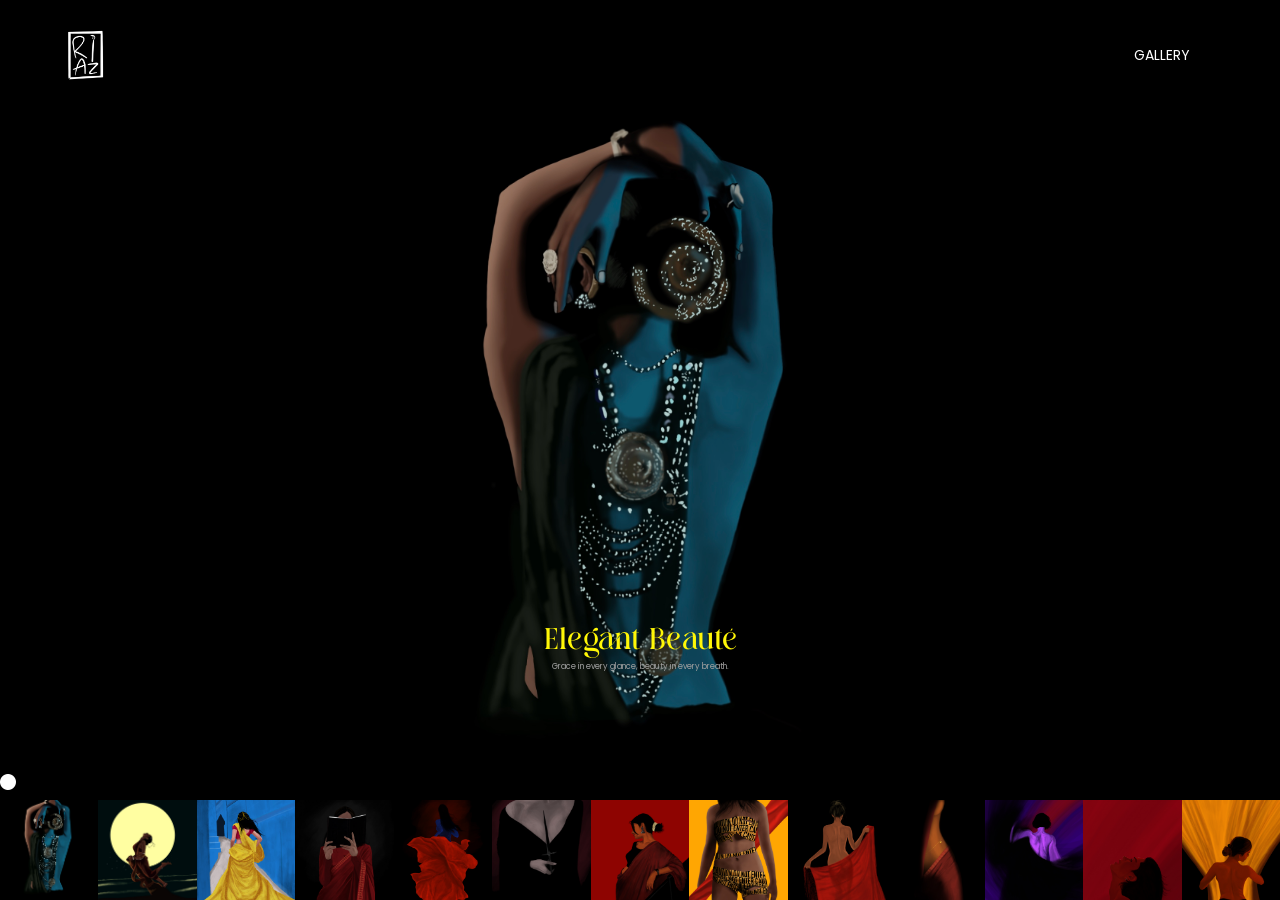
==== commit 88b037d7: "Art portfolio updated" ====
--- a/art/index.html
+++ b/art/index.html
@@ -114,7 +114,7 @@
     <!-- Social Sidebar Area End -->
 
     <!-- ***** Welcome Area Start ***** -->
-    <section class="welcome-area">
+    <section class="welcome-area" style="background-color: black;">
         <div class="carousel h-100 slide" data-ride="carousel" id="welcomeSlider">
             <!-- Carousel Inner -->
             <div class="carousel-inner h-100">
@@ -164,7 +164,7 @@
                     </div>
                 </div>
 
-                <div class="carousel-item h-100 bg-img bg_contain" style="background-image: url(img/bg-img/g44.jpg);">
+                <div class="carousel-item h-100 bg-img bg_contain" style="background-image: url(img/bg-img/g44.JPG);">
                     <div class="c_slide_div">
                         <h2 style="color: #fff707">Diwann</h2>
                         <p style="color: #a0a0a0">Queen</p>
@@ -239,7 +239,7 @@
                 <li data-target="#welcomeSlider" data-slide-to="11" class="bg-img"
                     style="background-image: url(img/bg-img/g31.JPG);"></li>
                 <li data-target="#welcomeSlider" data-slide-to="12" class="bg-img"
-                    style="background-image: url(img/bg-img/g28.jpg);"></li>
+                    style="background-image: url(img/bg-img/g28.JPG);"></li>
             </ol>
         </div>
     </section>
--- a/art/css/core-style.css
+++ b/art/css/core-style.css
@@ -829,6 +829,8 @@
     height: calc(100% - 180px);
     width: calc(100% - 245px);
     overflow-y: scroll;
+    -webkit-overflow-scrolling: touch;
+    scroll-behavior: smooth; 
     position: fixed;
     z-index: 1;
     top: 100px;
